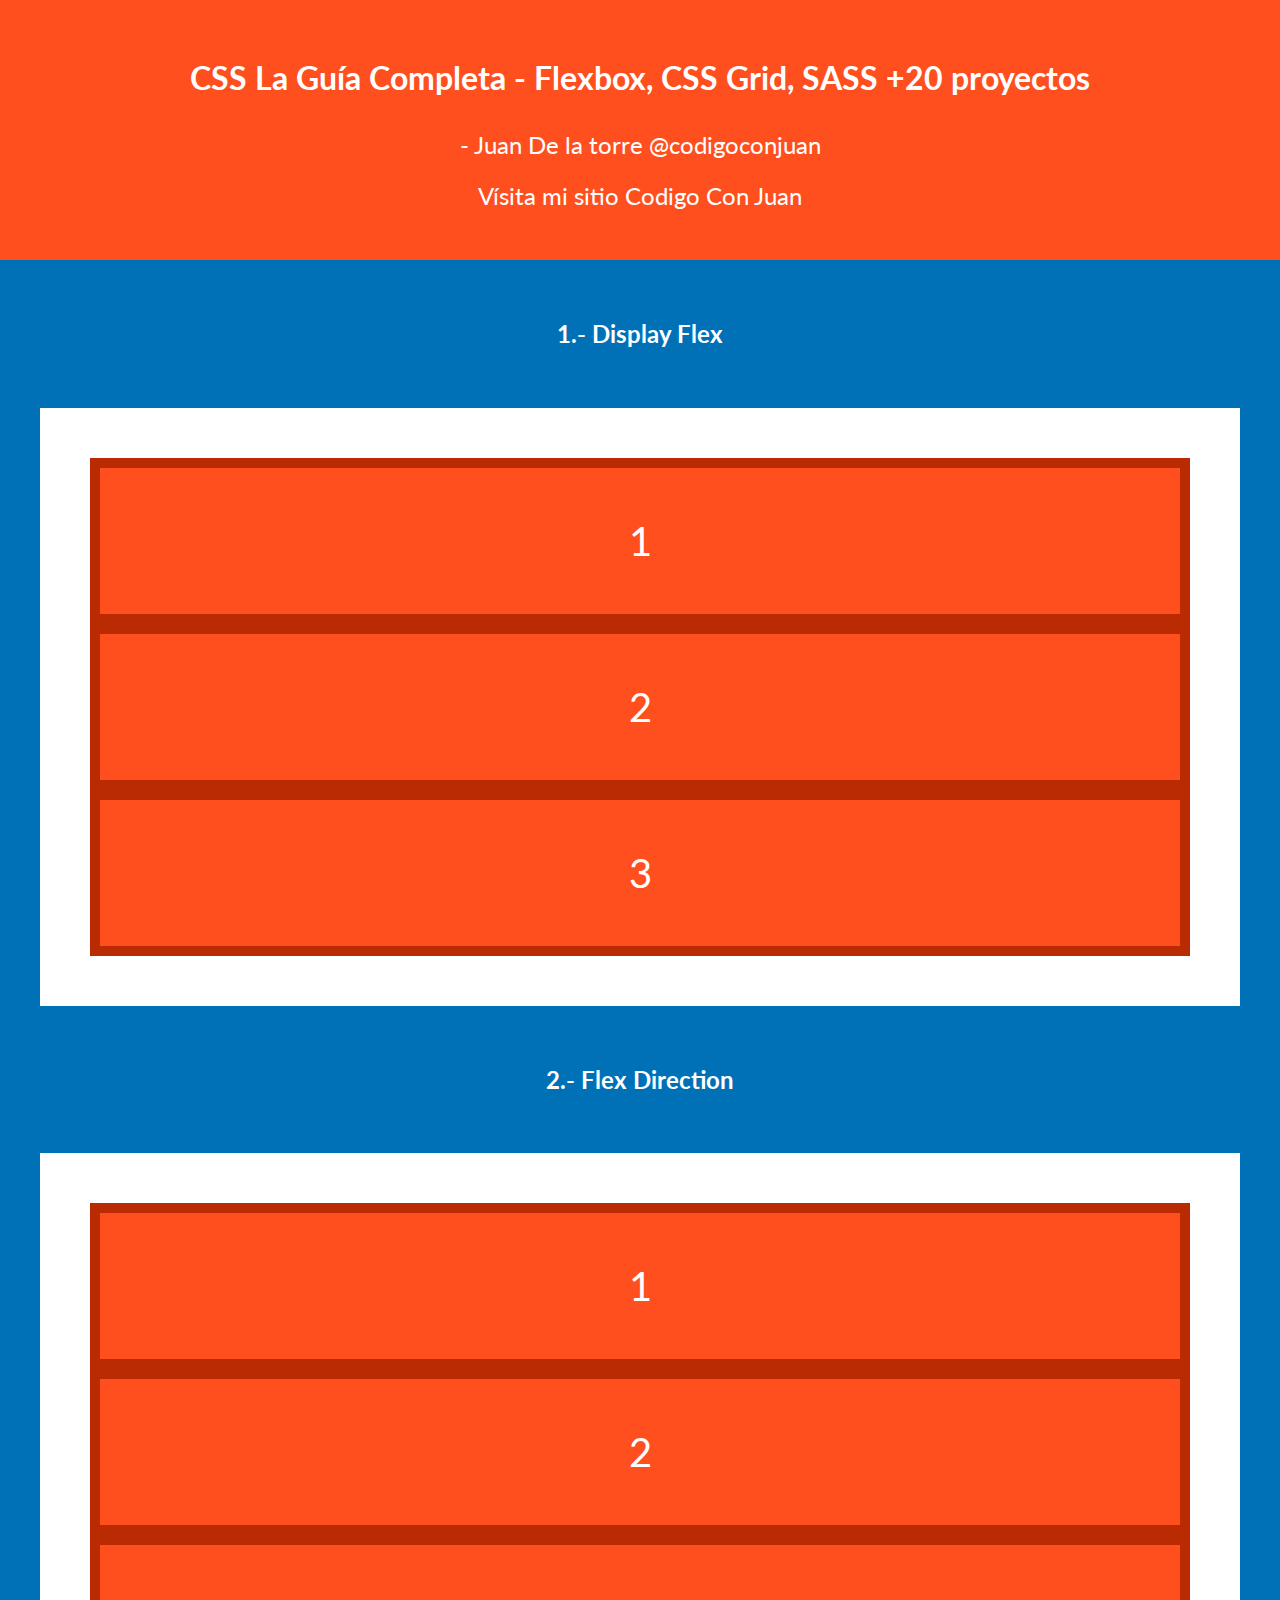
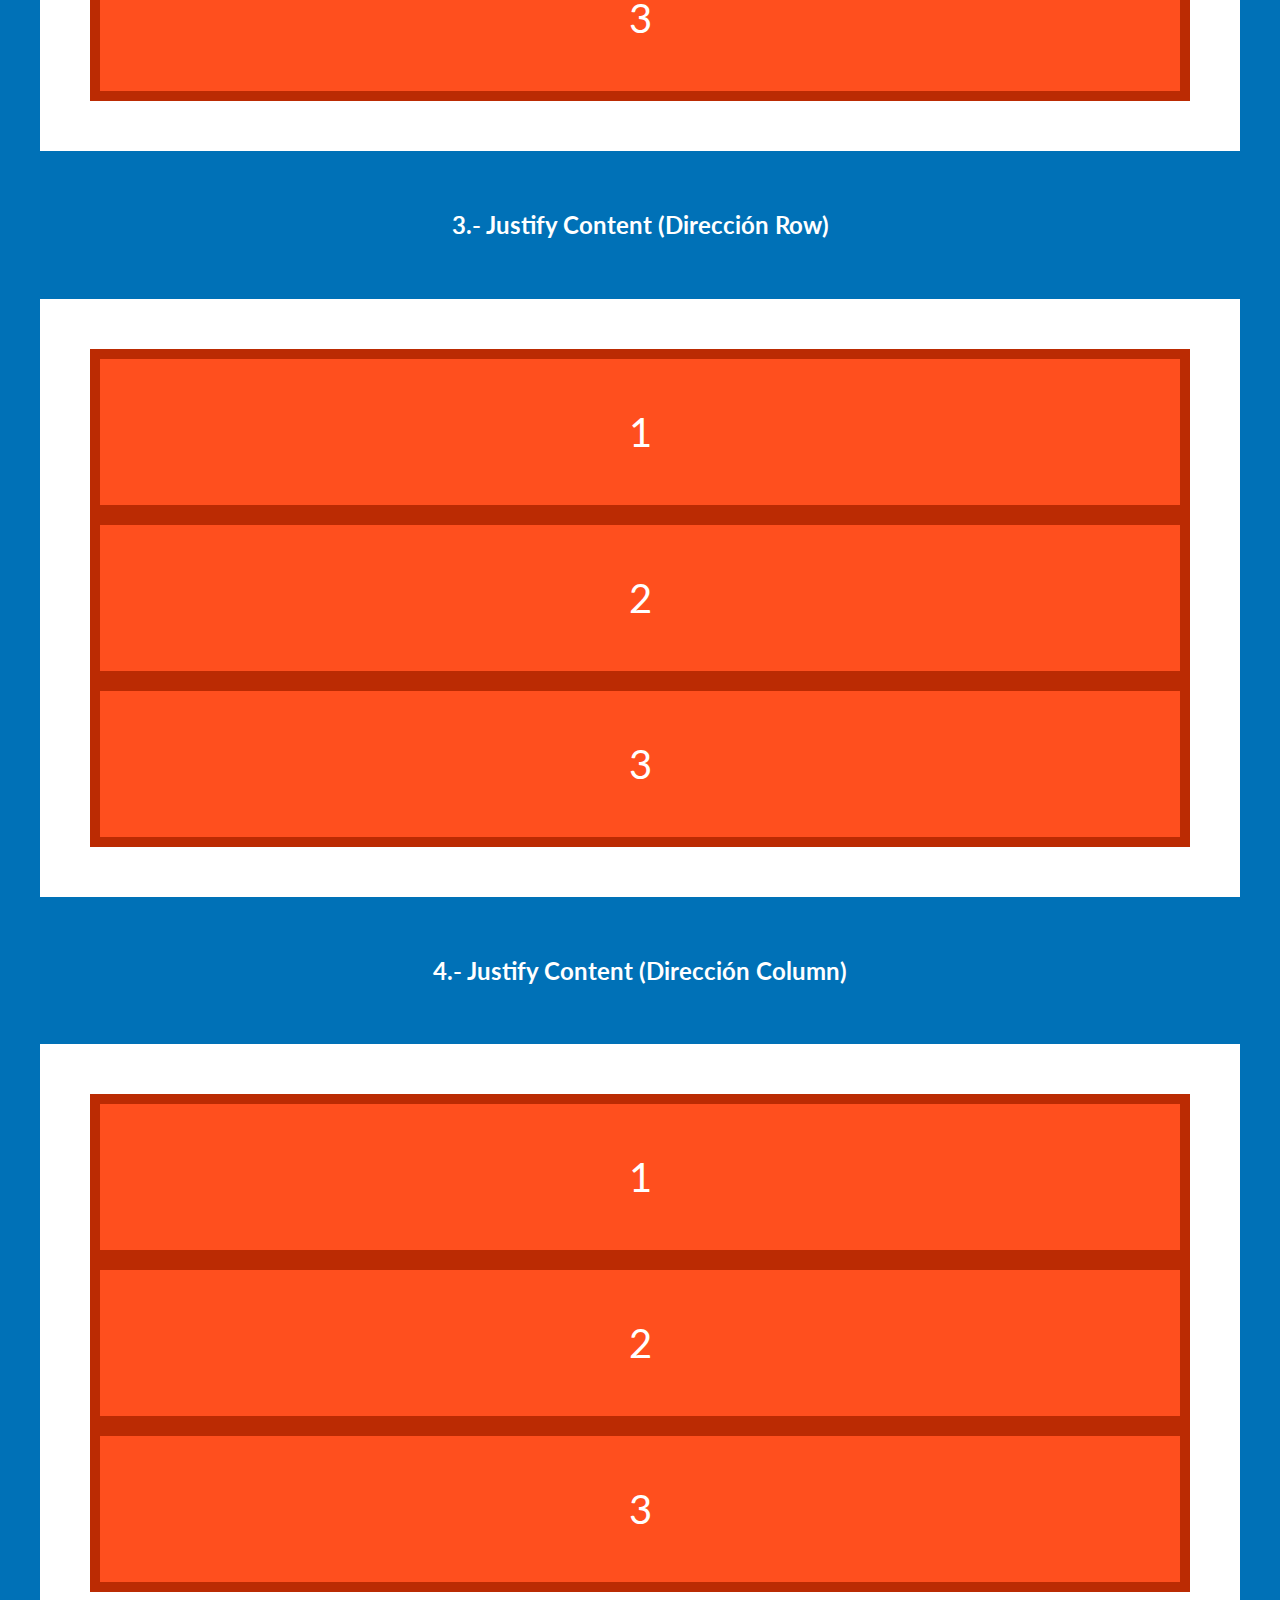
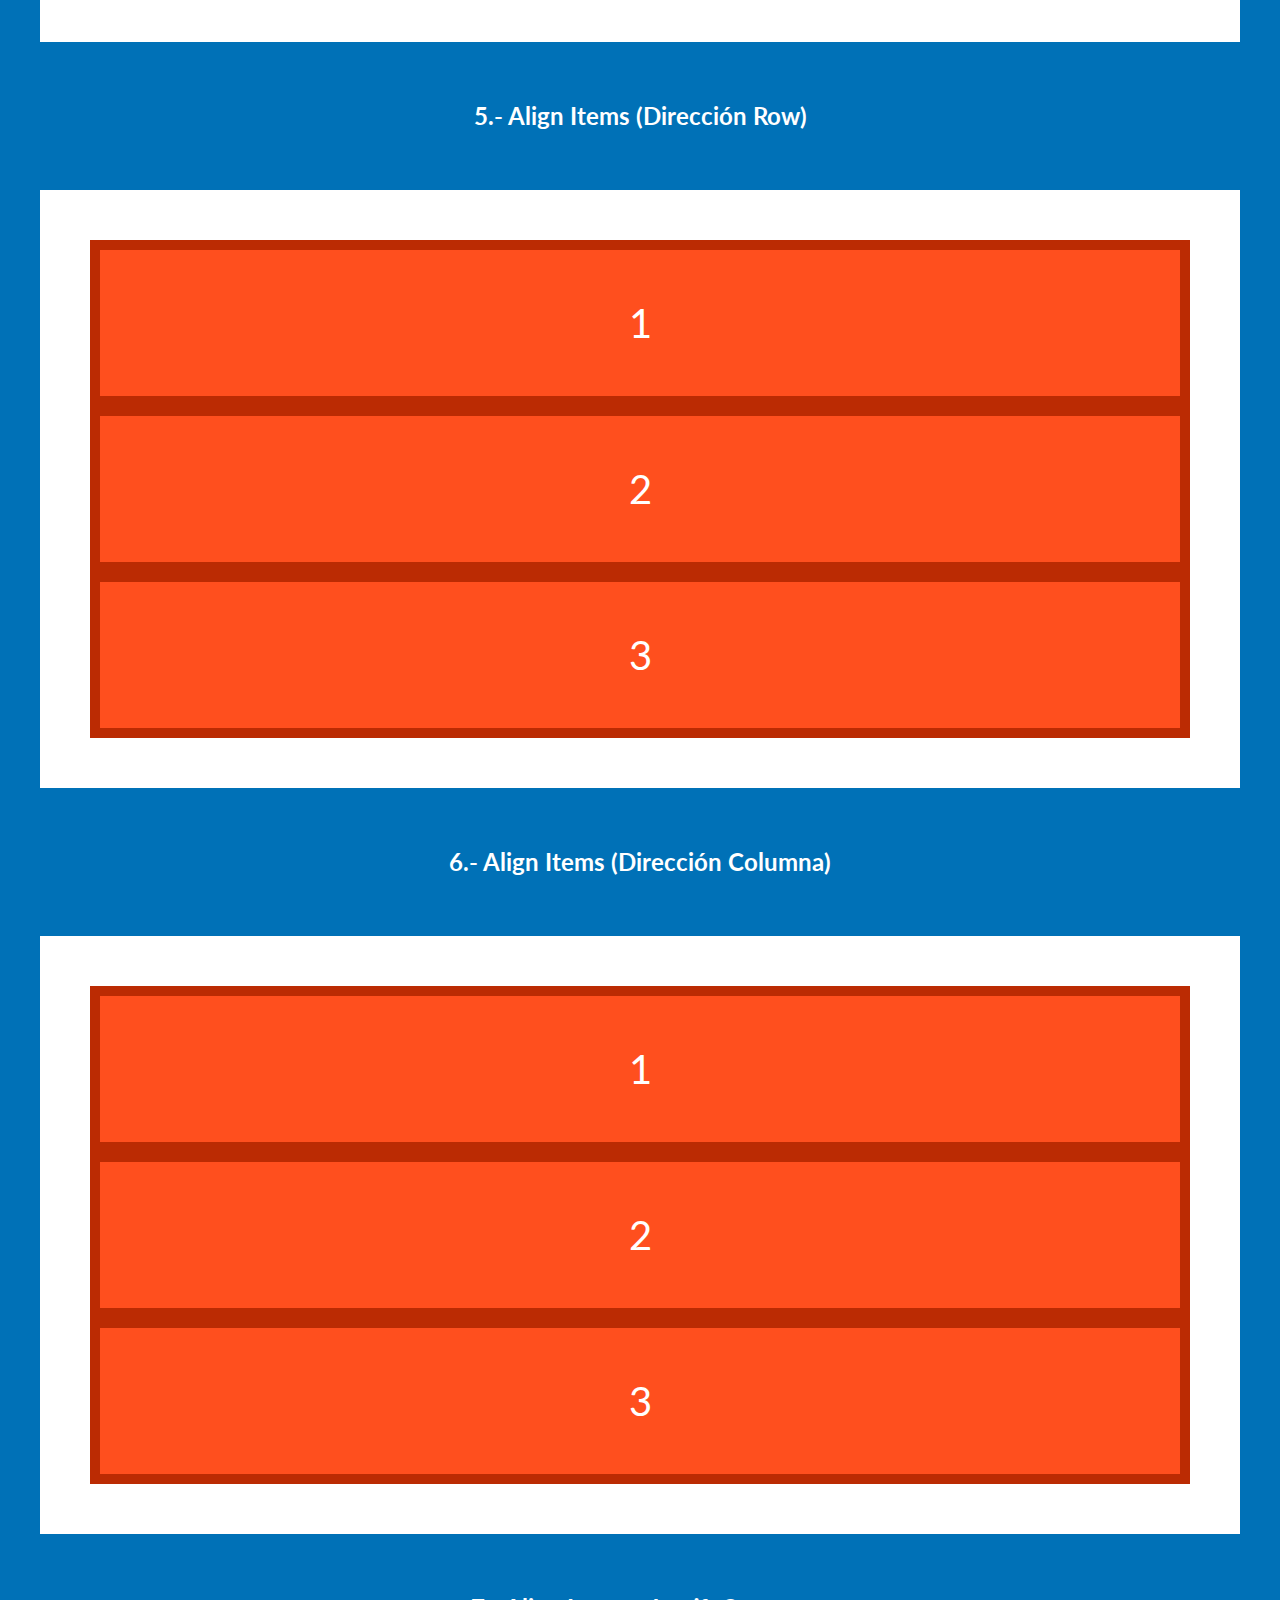
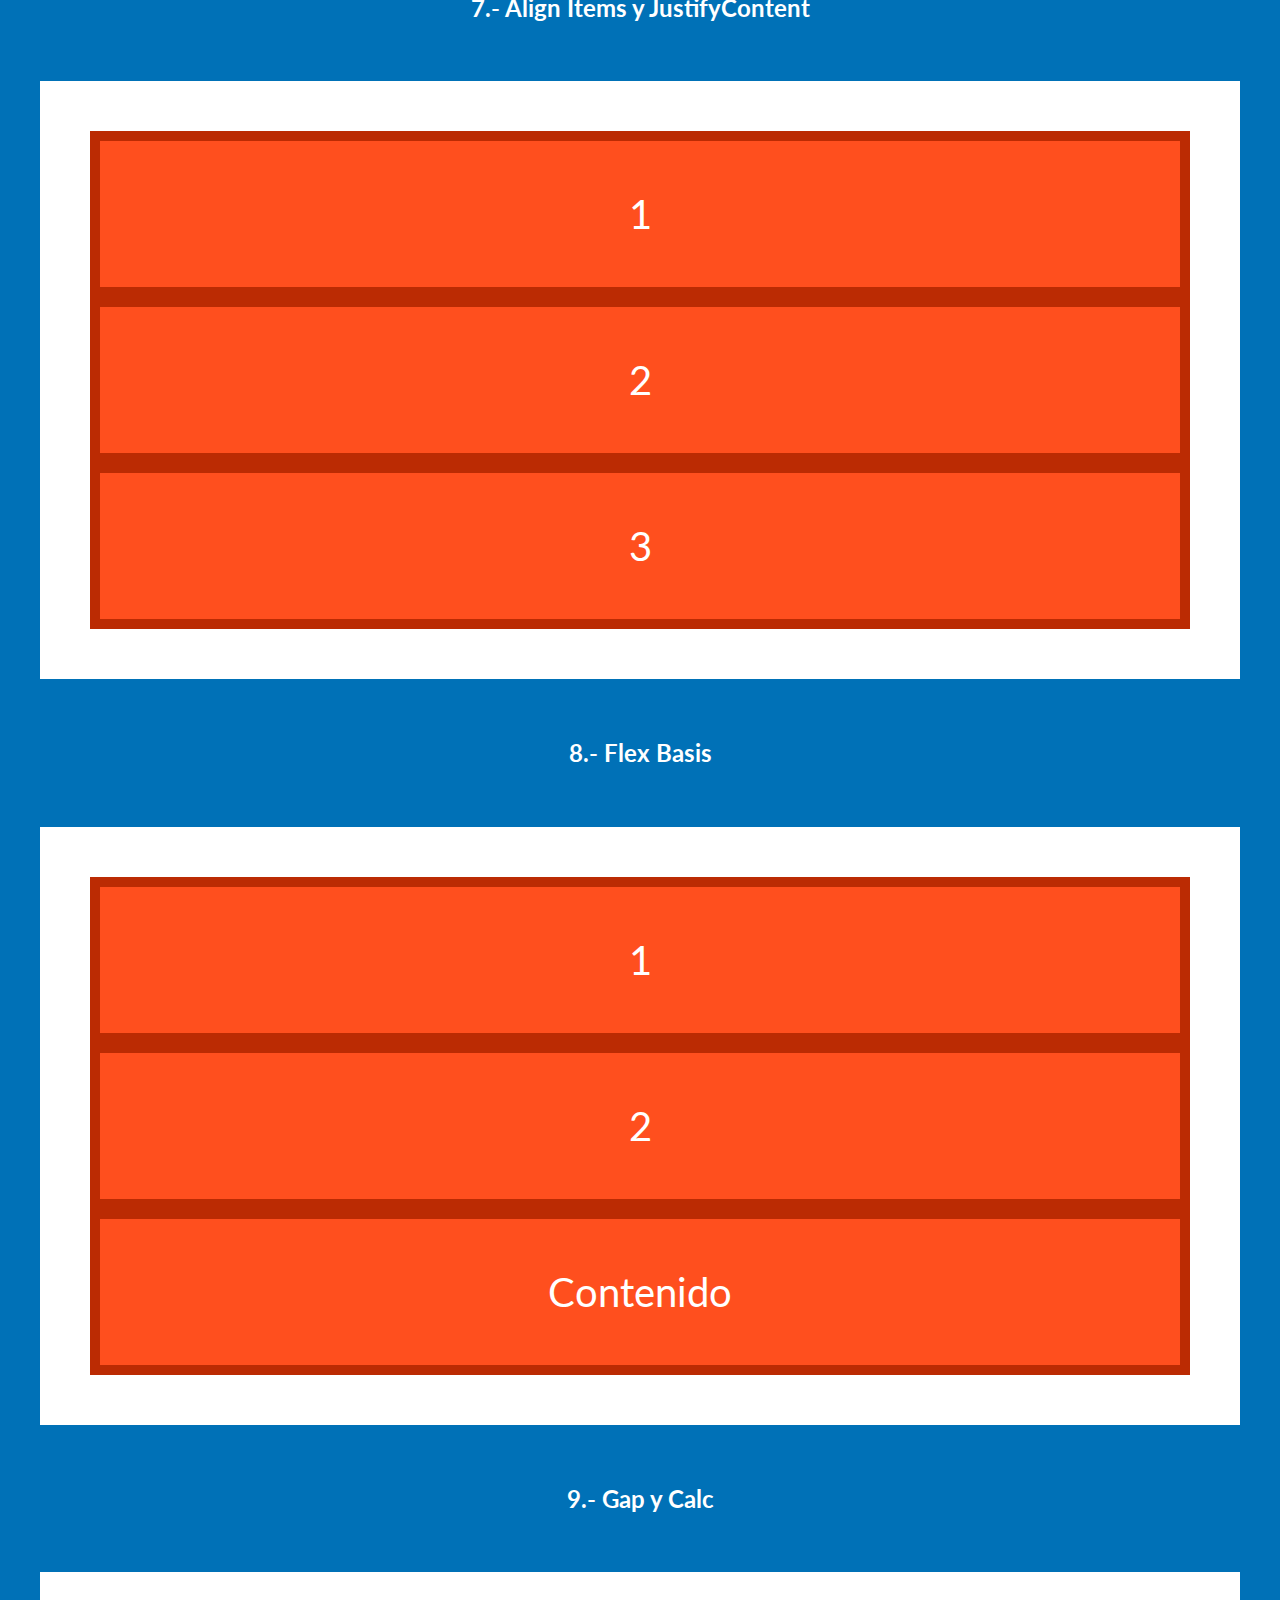
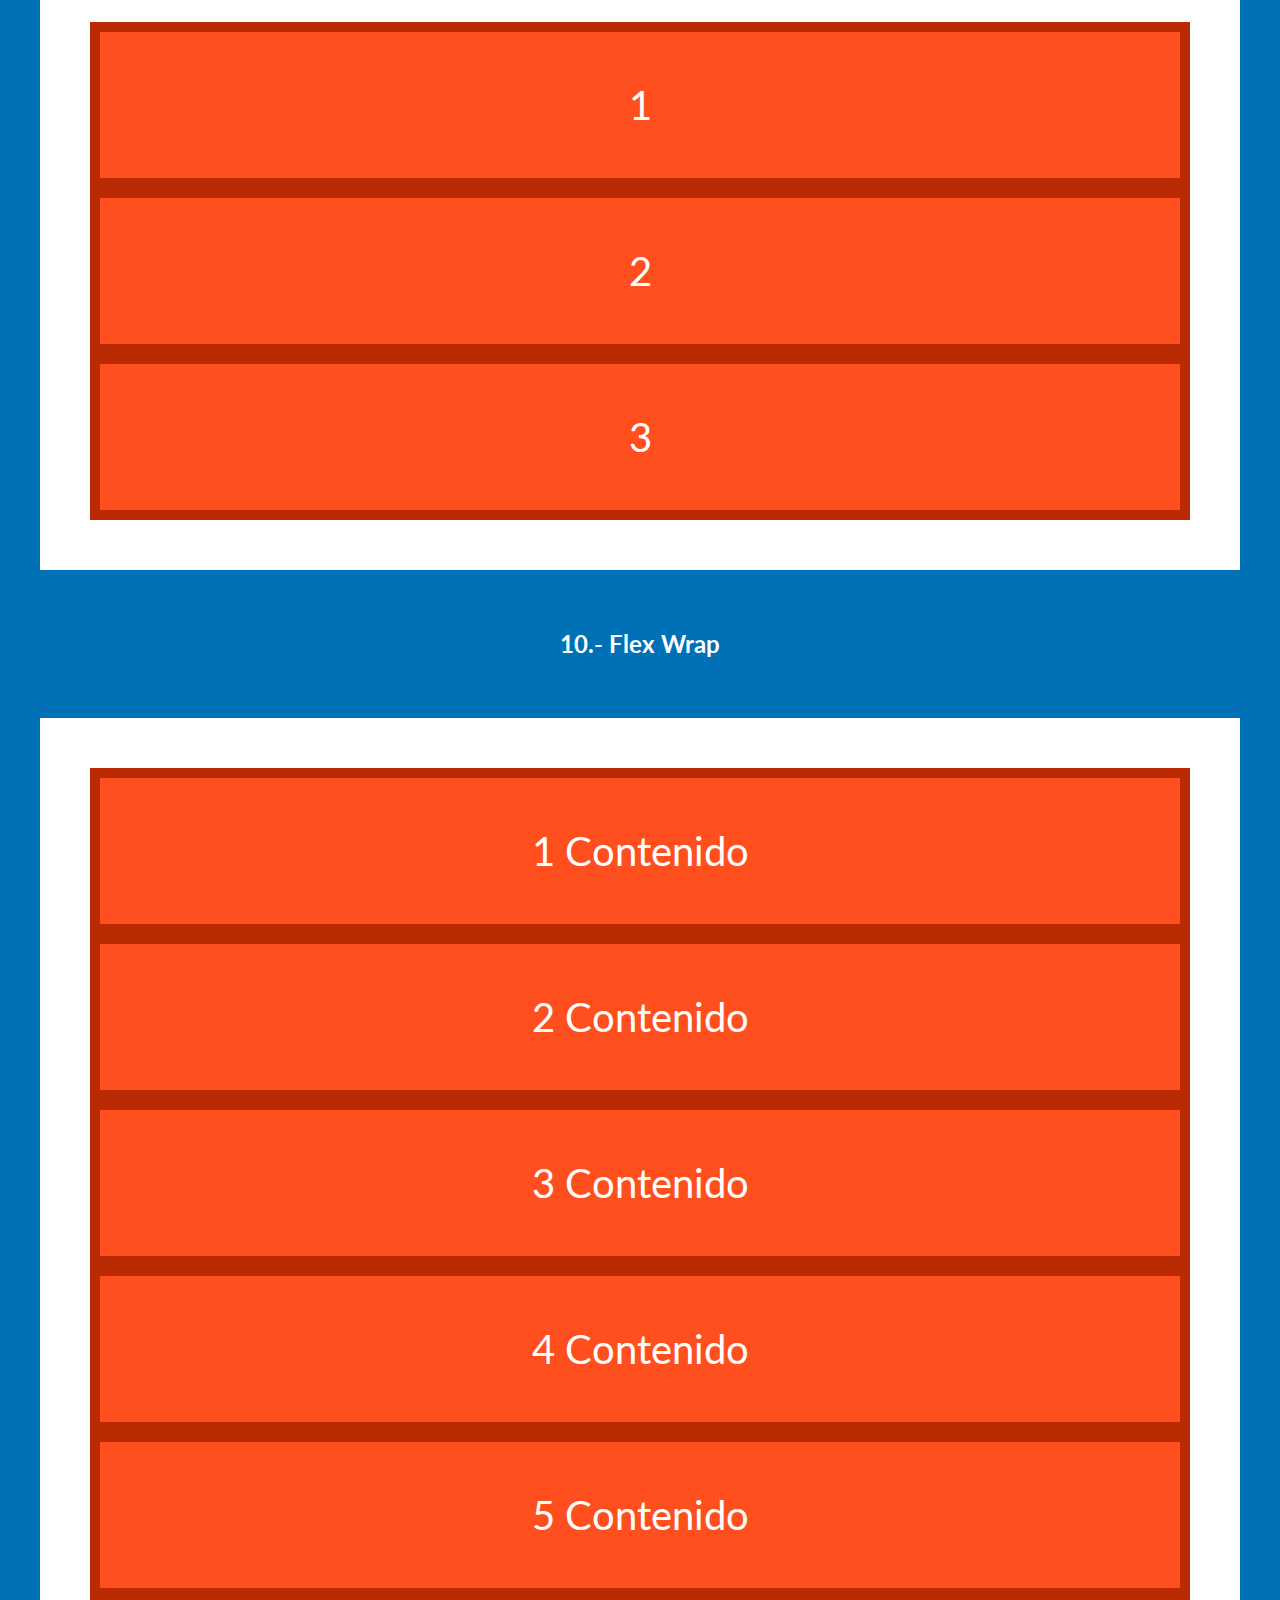
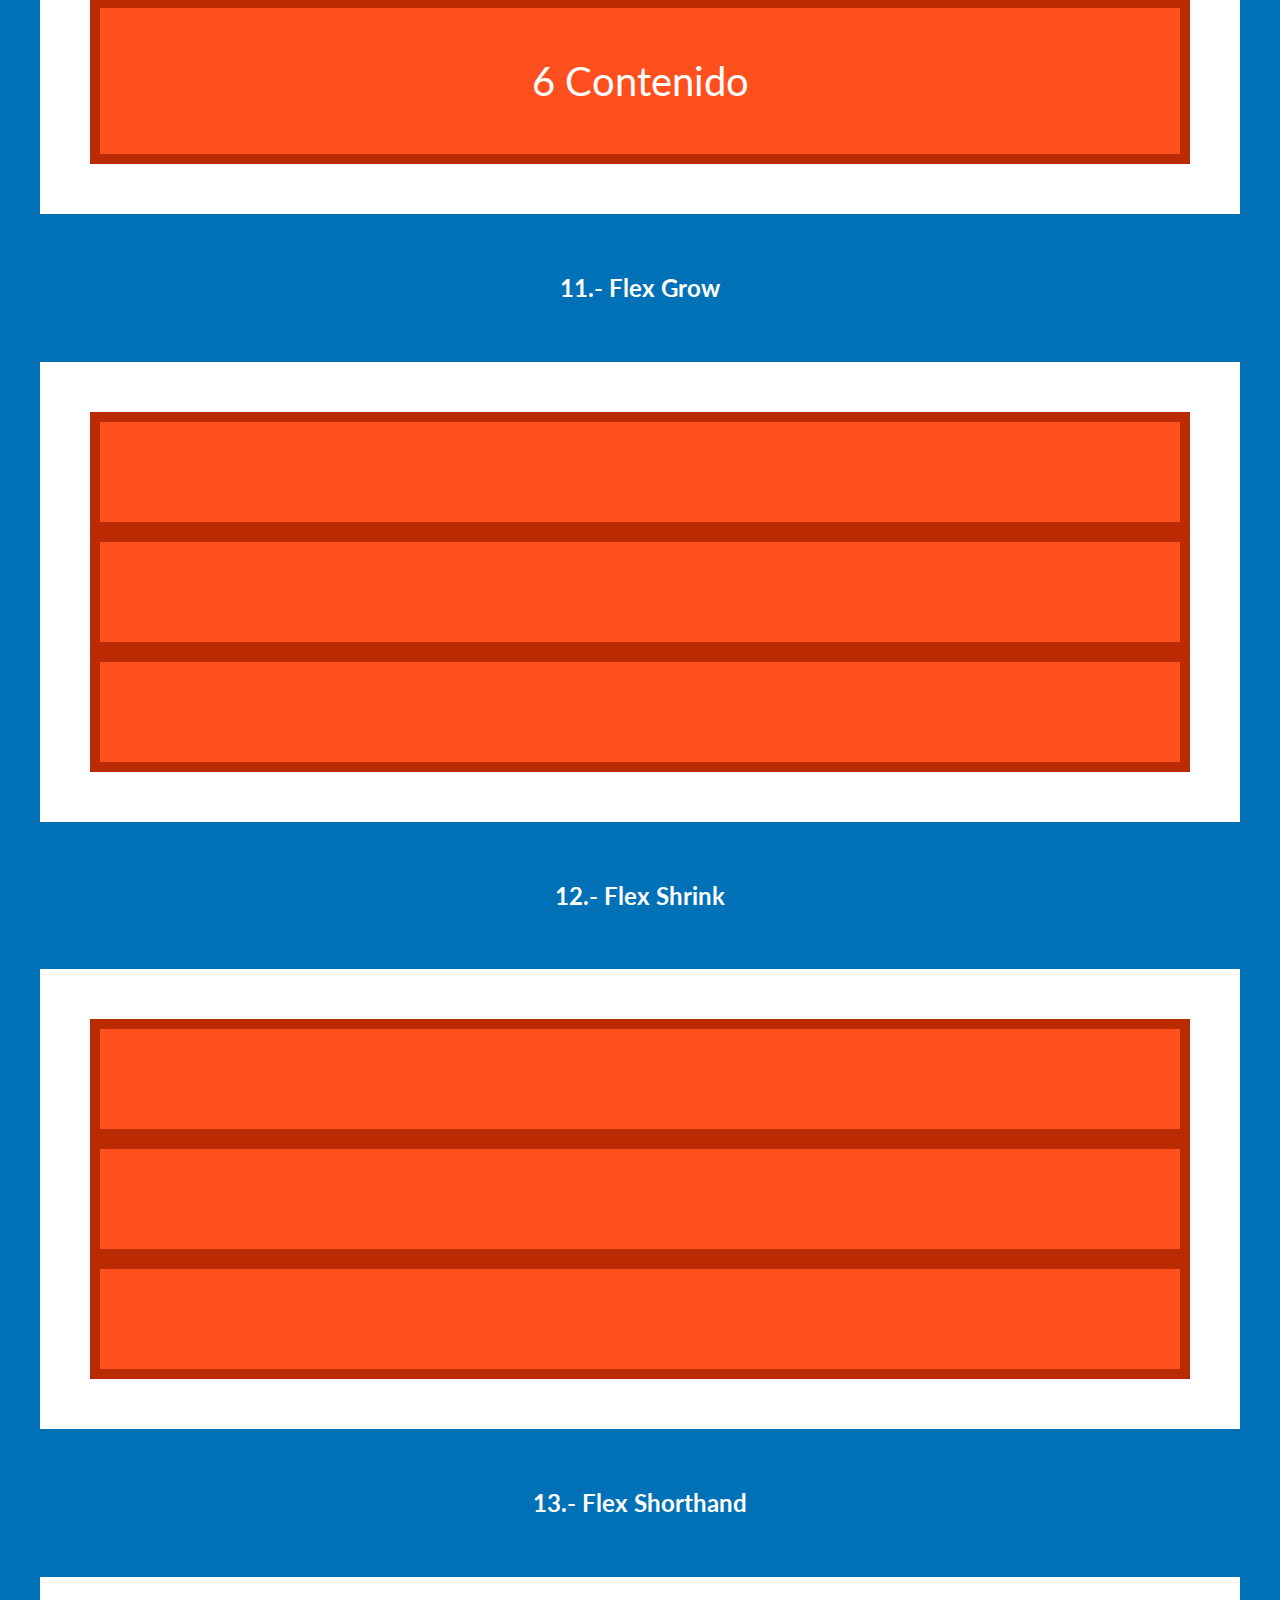
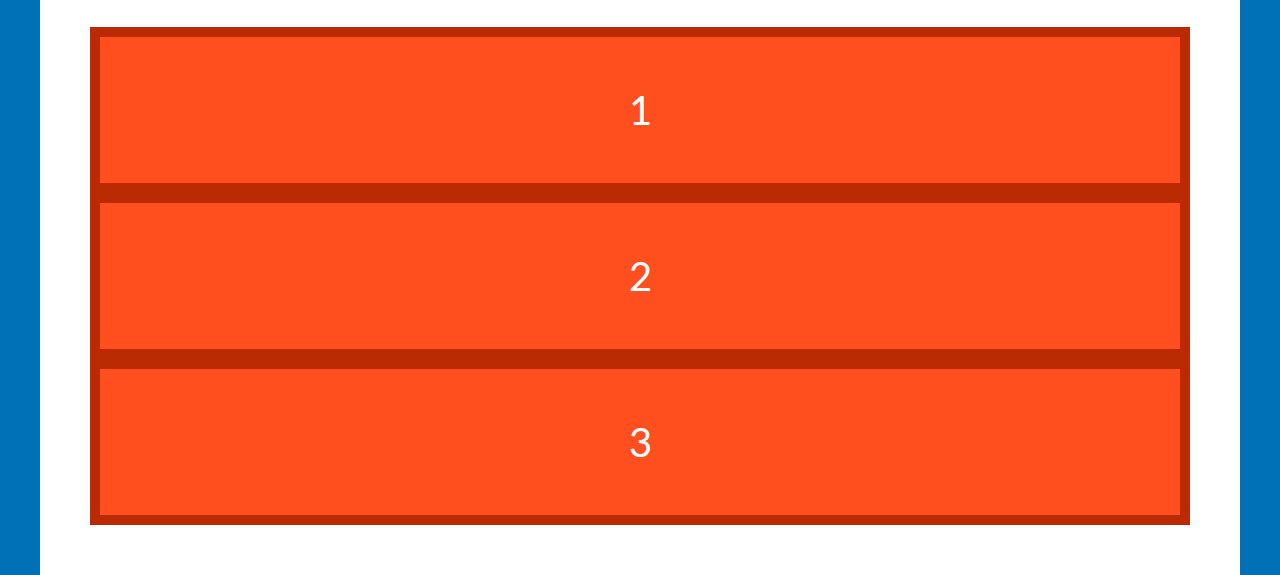
==== 02-flexbox-basicos/index.html @ cec76981 "flexbox" ====
<!DOCTYPE html>
<html lang="en">
<head>
    <meta charset="UTF-8">
    <meta http-equiv="X-UA-Compatible" content="IE=edge">
    <meta name="viewport" content="width=device-width, initial-scale=1.0">
    <title>Flexbox - Básicos</title>
    <link rel="preconnect" href="https://fonts.googleapis.com">
    <link rel="preconnect" href="https://fonts.gstatic.com" crossorigin>
    <link href="https://fonts.googleapis.com/css2?family=Lato:wght@900&display=swap" rel="stylesheet"> 
    <link rel="stylesheet" href="css/normalize.css">
    <link rel="stylesheet" href="css/style.css">
</head>
<body>

    <div class="caja-curso">
        <h1>CSS La Guía Completa - Flexbox, CSS Grid, SASS +20 proyectos</h1>
        <p>- Juan De la torre @codigoconjuan</p>
        <a target="blank" rel="nofollow noopener noreferrer"  href="https://codigoconjuan.com/">Vísita mi sitio Codigo Con Juan</a>
    </div>

    <div class="contenedor">

        <h2>1.- Display Flex</h2>

        <div class="d-flex">
            <div class="box">
                1
            </div>
            <div class="box">
                2
            </div>
            <div class="box">
                3
            </div>
        </div>
 

        <h2>2.- Flex Direction</h2>

        <div class="d-flex-2">
            <div class="box">
                1
            </div>
            <div class="box">
                2
            </div>
            <div class="box">
                3
            </div>
        </div>

        <h2>3.- Justify Content (Dirección Row)</h2>

        <div class="d-flex-3">
            <div class="box">
                1
            </div>
            <div class="box">
                2
            </div>
            <div class="box">
                3
            </div>
        </div>

        <h2>4.- Justify Content (Dirección Column)</h2>

        <div class="d-flex-4">
            <div class="box">
                1
            </div>
            <div class="box">
                2
            </div>
            <div class="box">
                3
            </div>
        </div>

        <h2>5.- Align Items (Dirección Row)</h2>

        <div class="d-flex-5">
            <div class="box">
                1
            </div>
            <div class="box">
                2
            </div>
            <div class="box">
                3
            </div>
        </div>

        <h2>6.- Align Items (Dirección Columna)</h2>

        <div class="d-flex-6">
            <div class="box">
                1
            </div>
            <div class="box">
                2
            </div>
            <div class="box">
                3
            </div>
        </div>

        <h2>7.- Align Items y JustifyContent</h2>

        <div class="d-flex-7">
            <div class="box">
                1
            </div>
            <div class="box">
                2
            </div>
            <div class="box">
                3
            </div>
        </div>

        <h2>8.- Flex Basis</h2>

        <div class="d-flex-8">
            <div class="box">
                1
            </div>
            <div class="box">
                2
            </div>
            <div class="box">
                Contenido
            </div>
        </div>

        <h2>9.- Gap y Calc</h2>

        <div class="d-flex-9">
            <div class="box">
                1
            </div>
            <div class="box">
                2
            </div>
            <div class="box">
                3
            </div>
        </div>


        <h2>10.- Flex Wrap</h2>

        <div class="d-flex-10">
            <div class="box">
                1 Contenido
            </div>
            <div class="box">
                2 Contenido
            </div>
            <div class="box">
                3 Contenido
            </div>
            <div class="box">
                4 Contenido
            </div>
            <div class="box">
                5 Contenido
            </div>
            <div class="box">
                6 Contenido
            </div>
        </div>


        <h2>11.- Flex Grow</h2>

        <div class="d-flex-11">
            <div class="box"></div>
            <div class="box"></div>
            <div class="box"></div>
        </div>



        <h2>12.- Flex Shrink</h2>

        <div class="d-flex-12">
            <div class="box"></div>
            <div class="box"></div>
            <div class="box"></div>
        </div>
        
        <h2>13.- Flex Shorthand</h2>

        <div class="d-flex-13">
            <div class="box">
                1
            </div>
            <div class="box">
                2
            </div>
            <div class="box">
                3
            </div>
        </div>

    </div>

</body>
</html>
---- 02-flexbox-basicos/css/style.css ----
:root {
    --azul: #0071b7;
    --blanco: #FFF;
    --naranja: #ff4f1e;
}
html {
    font-size: 62.5%; /** 1REM = 10pX **/
    box-sizing: border-box;
}
*, *:before, *:after {
    box-sizing: inherit;
}
  

body {
    background-color: var(--azul);
    font-family:  'Lato', sans-serif;
    font-size: 1.6rem;
}

h1, h2 {
    color: var(--blanco);
    text-align: center;
    margin: 5rem 0;
    padding: 1rem;
}
.caja-curso {
    background-color: var(--naranja);
    text-align: center;
    color: var(--blanco);
    padding: 5rem;

}
.caja-curso h1 {
    margin: 0;
}
.caja-curso p {
    font-size: 2.4rem;
}
.caja-curso a {
    font-size: 2.4rem;
    padding: 2rem;
    display: inline-block;
    text-decoration: none;
    color: var(--blanco);
    padding: 0;
}


.contenedor {
    max-width: 120rem;
    margin: 0 auto;
}
.box {
    background-color: var(--naranja);
    color: var(--blanco);
    padding: 5rem;
    display: flex;
    justify-content: center;
    align-items: center;
    font-size: 4rem;
    border: 1rem solid #bb2b03;
}

.contenedor > div {
    background-color: var(--blanco);
    padding: 5rem;
}
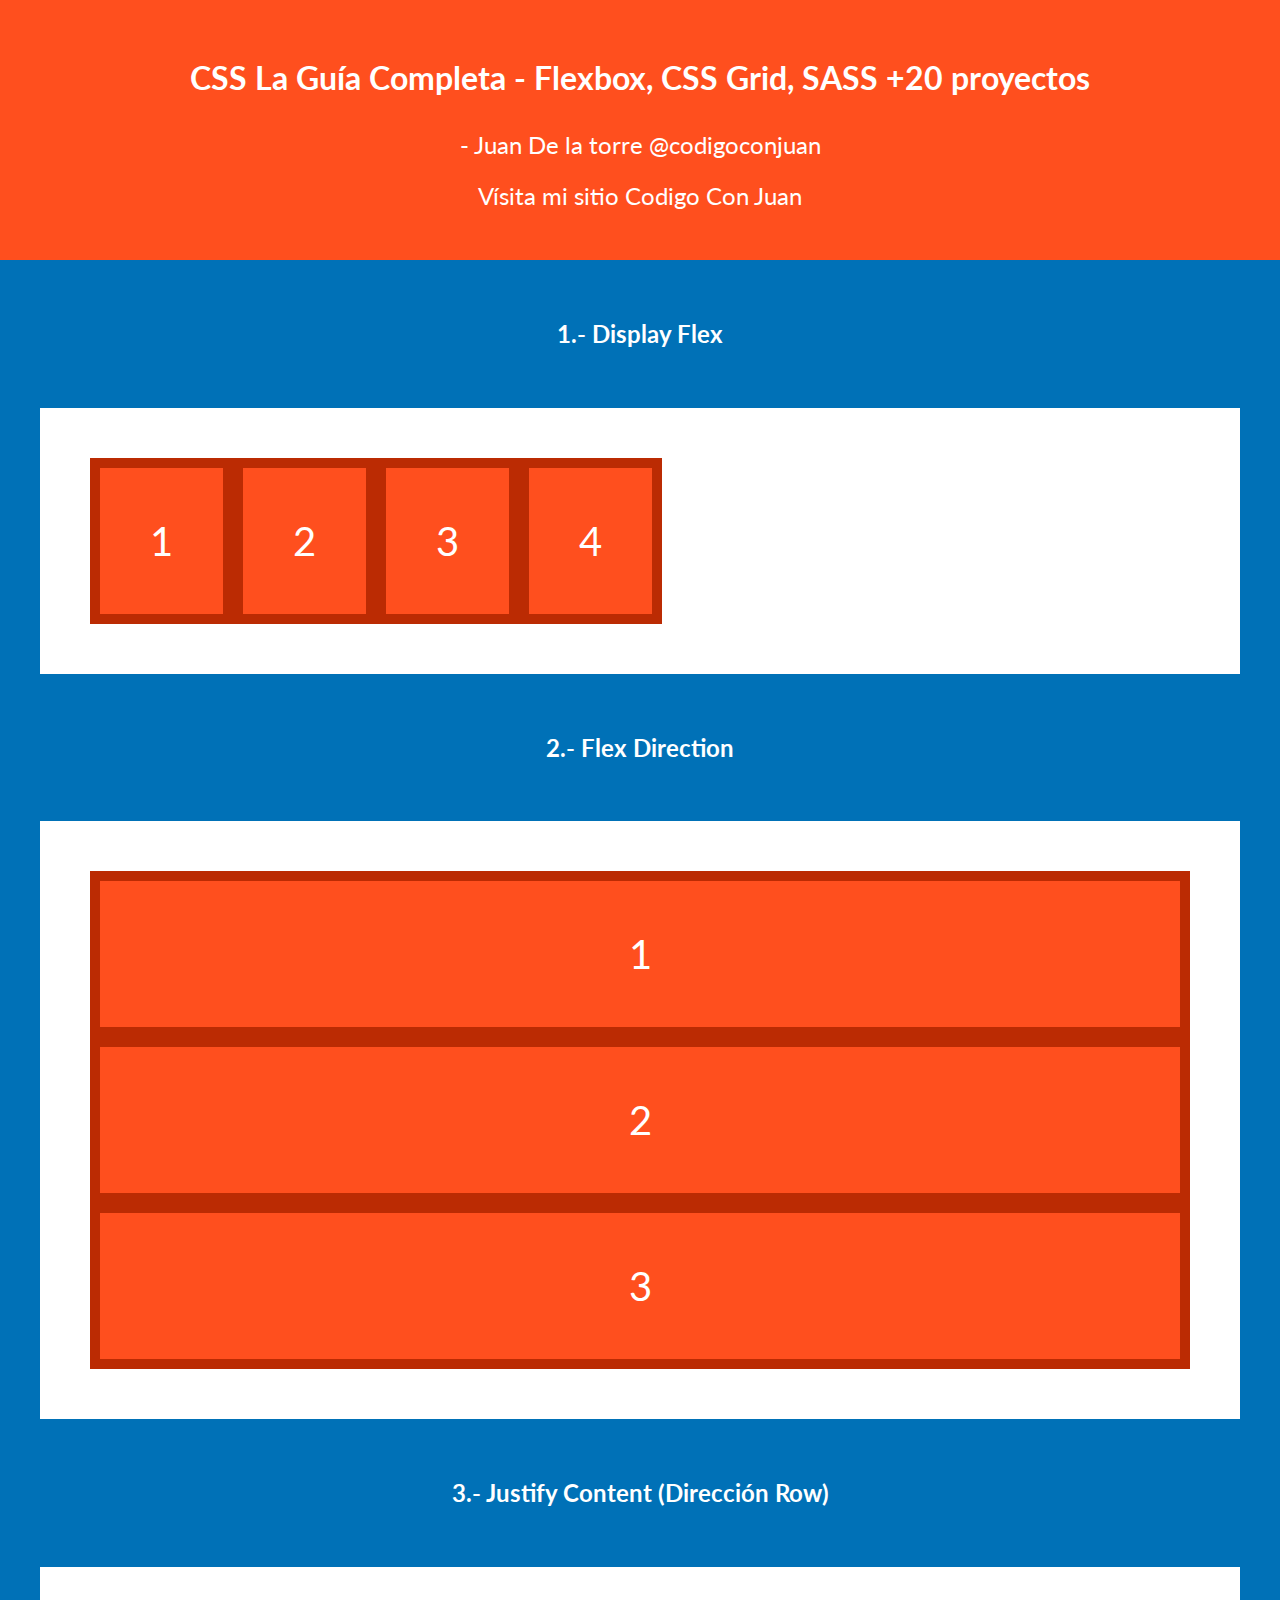
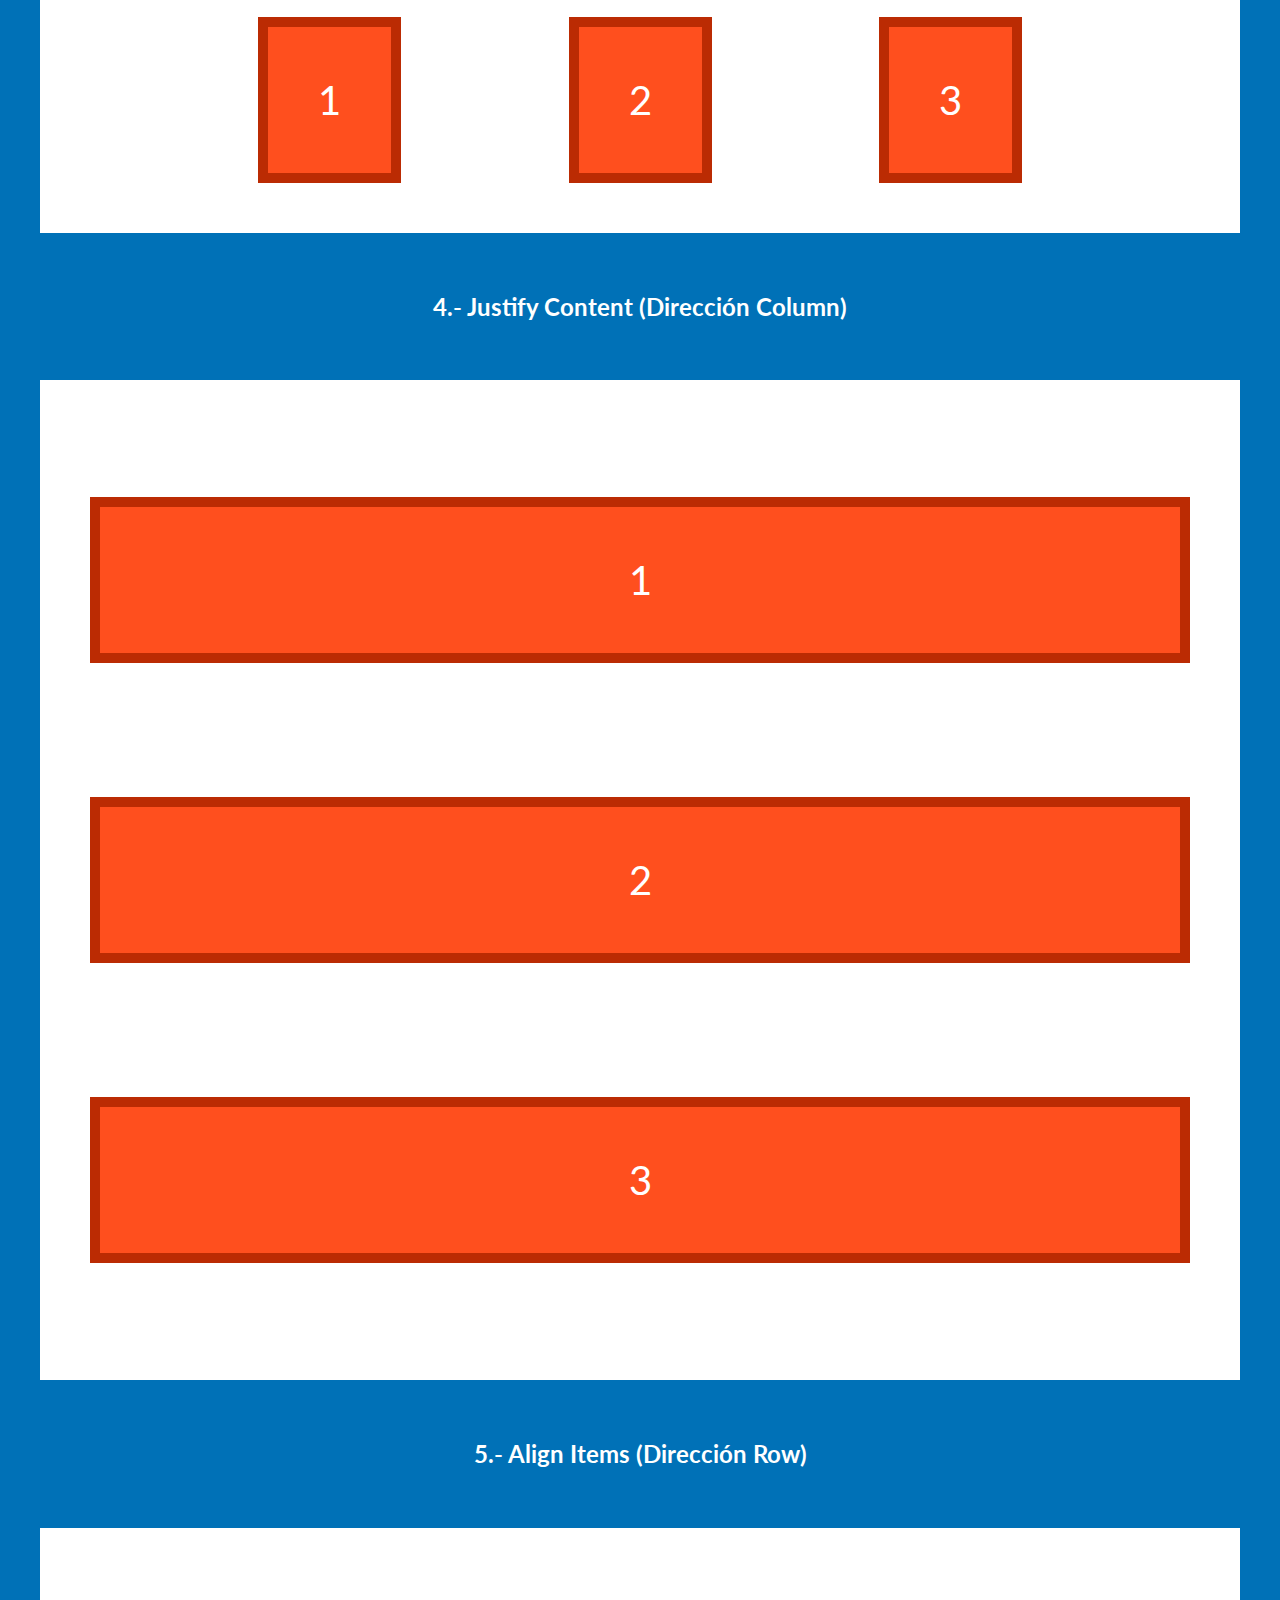
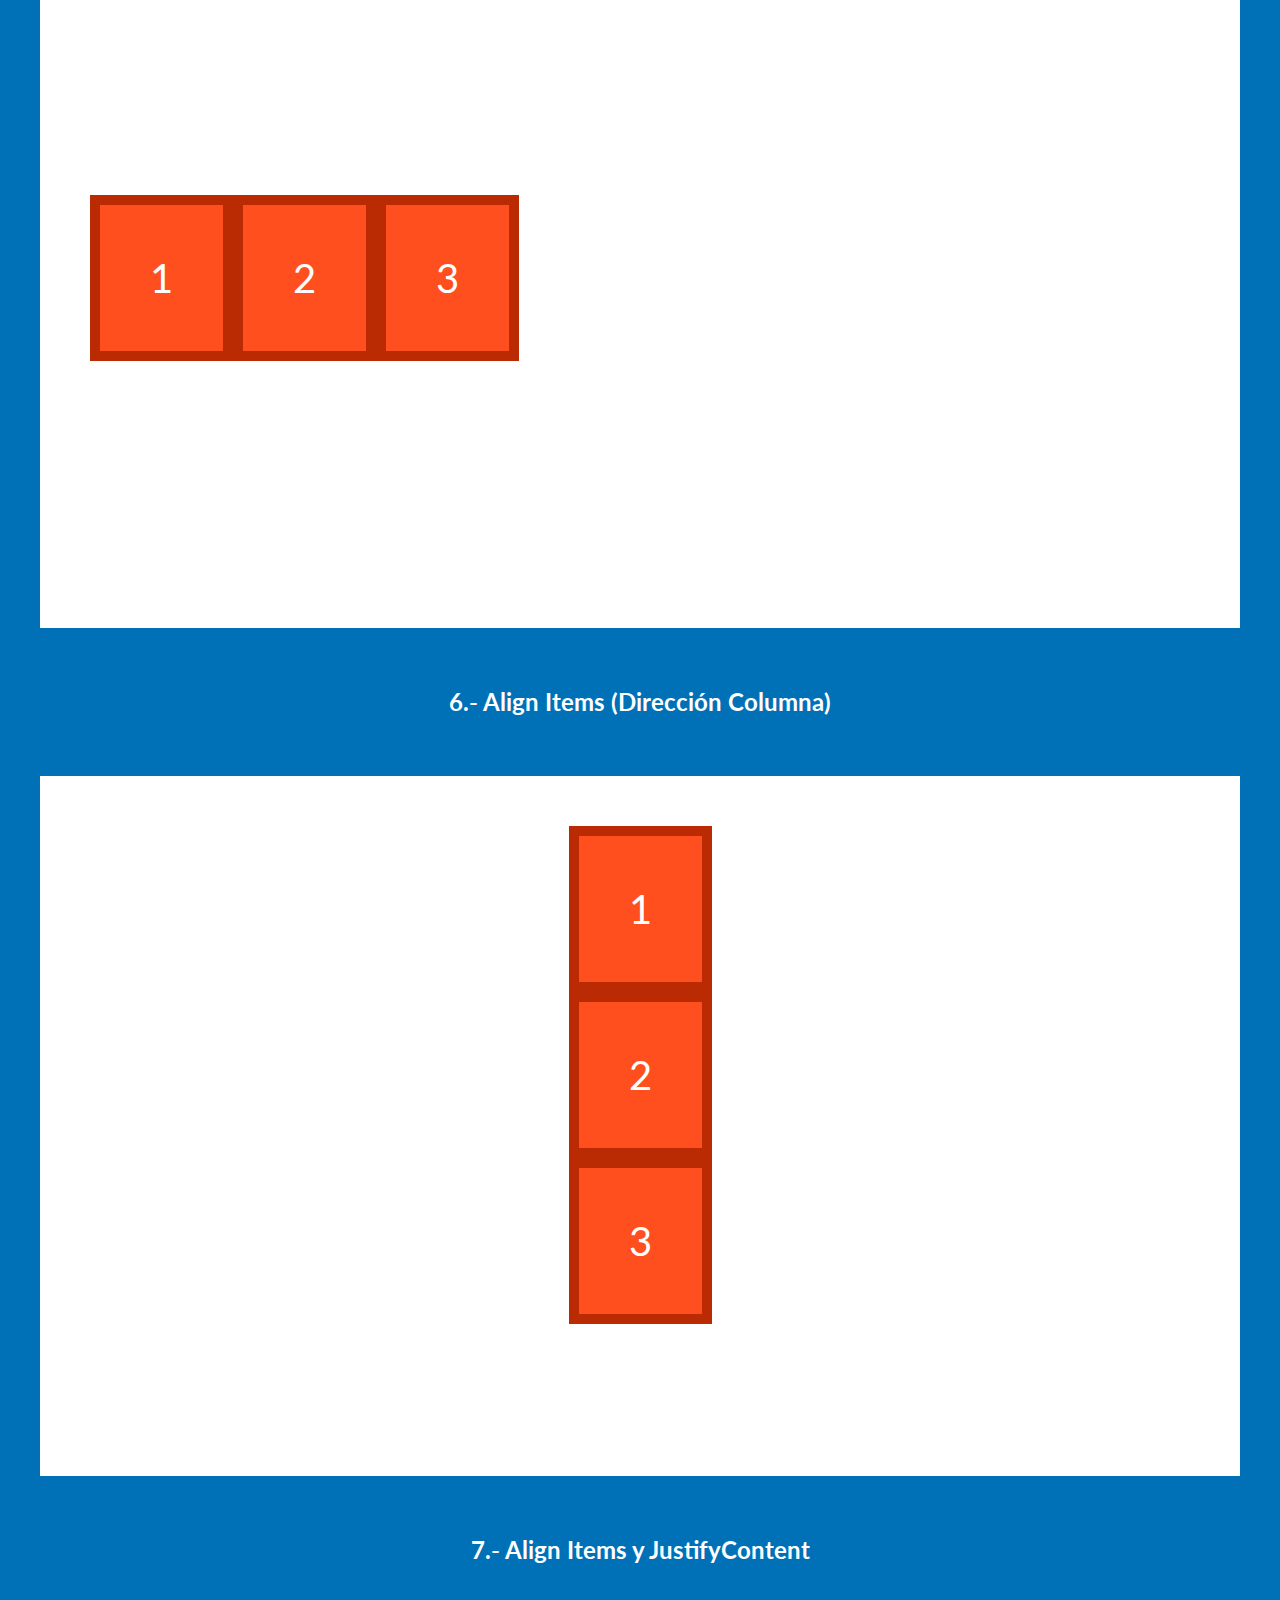
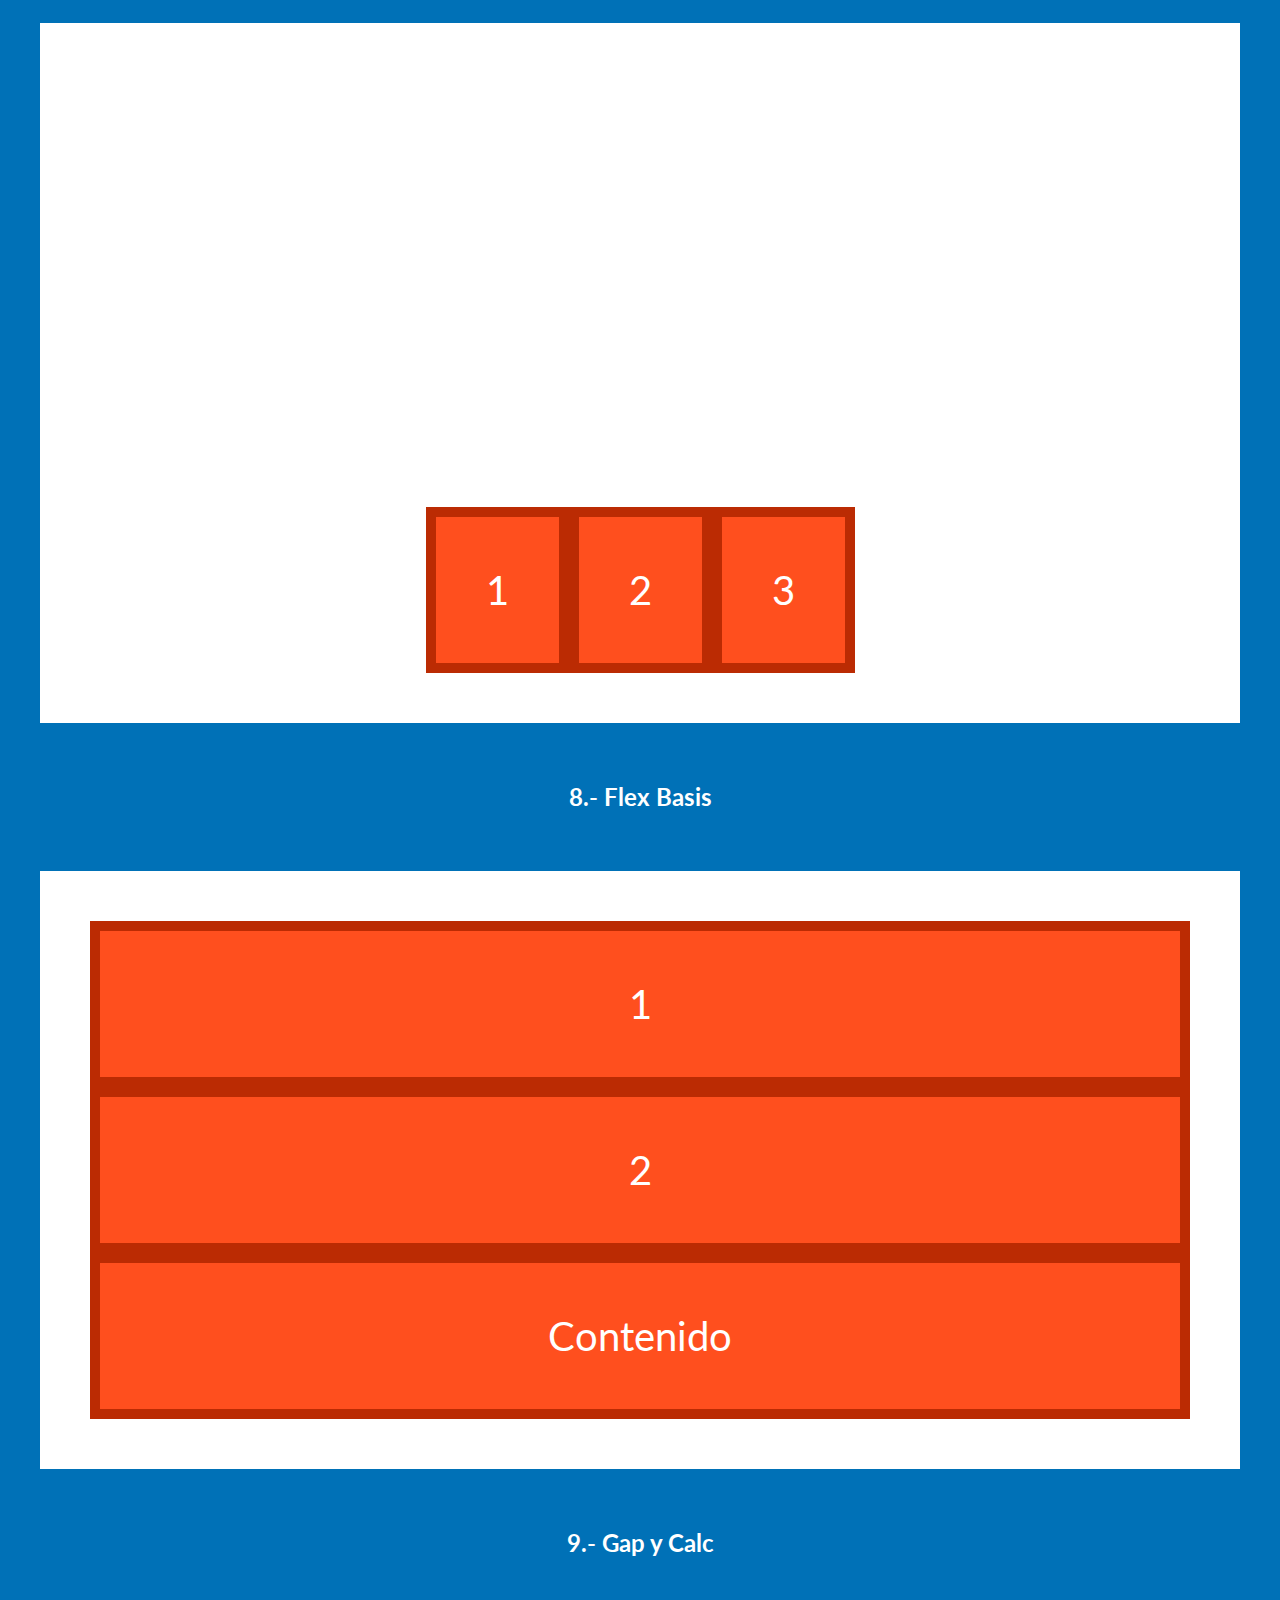
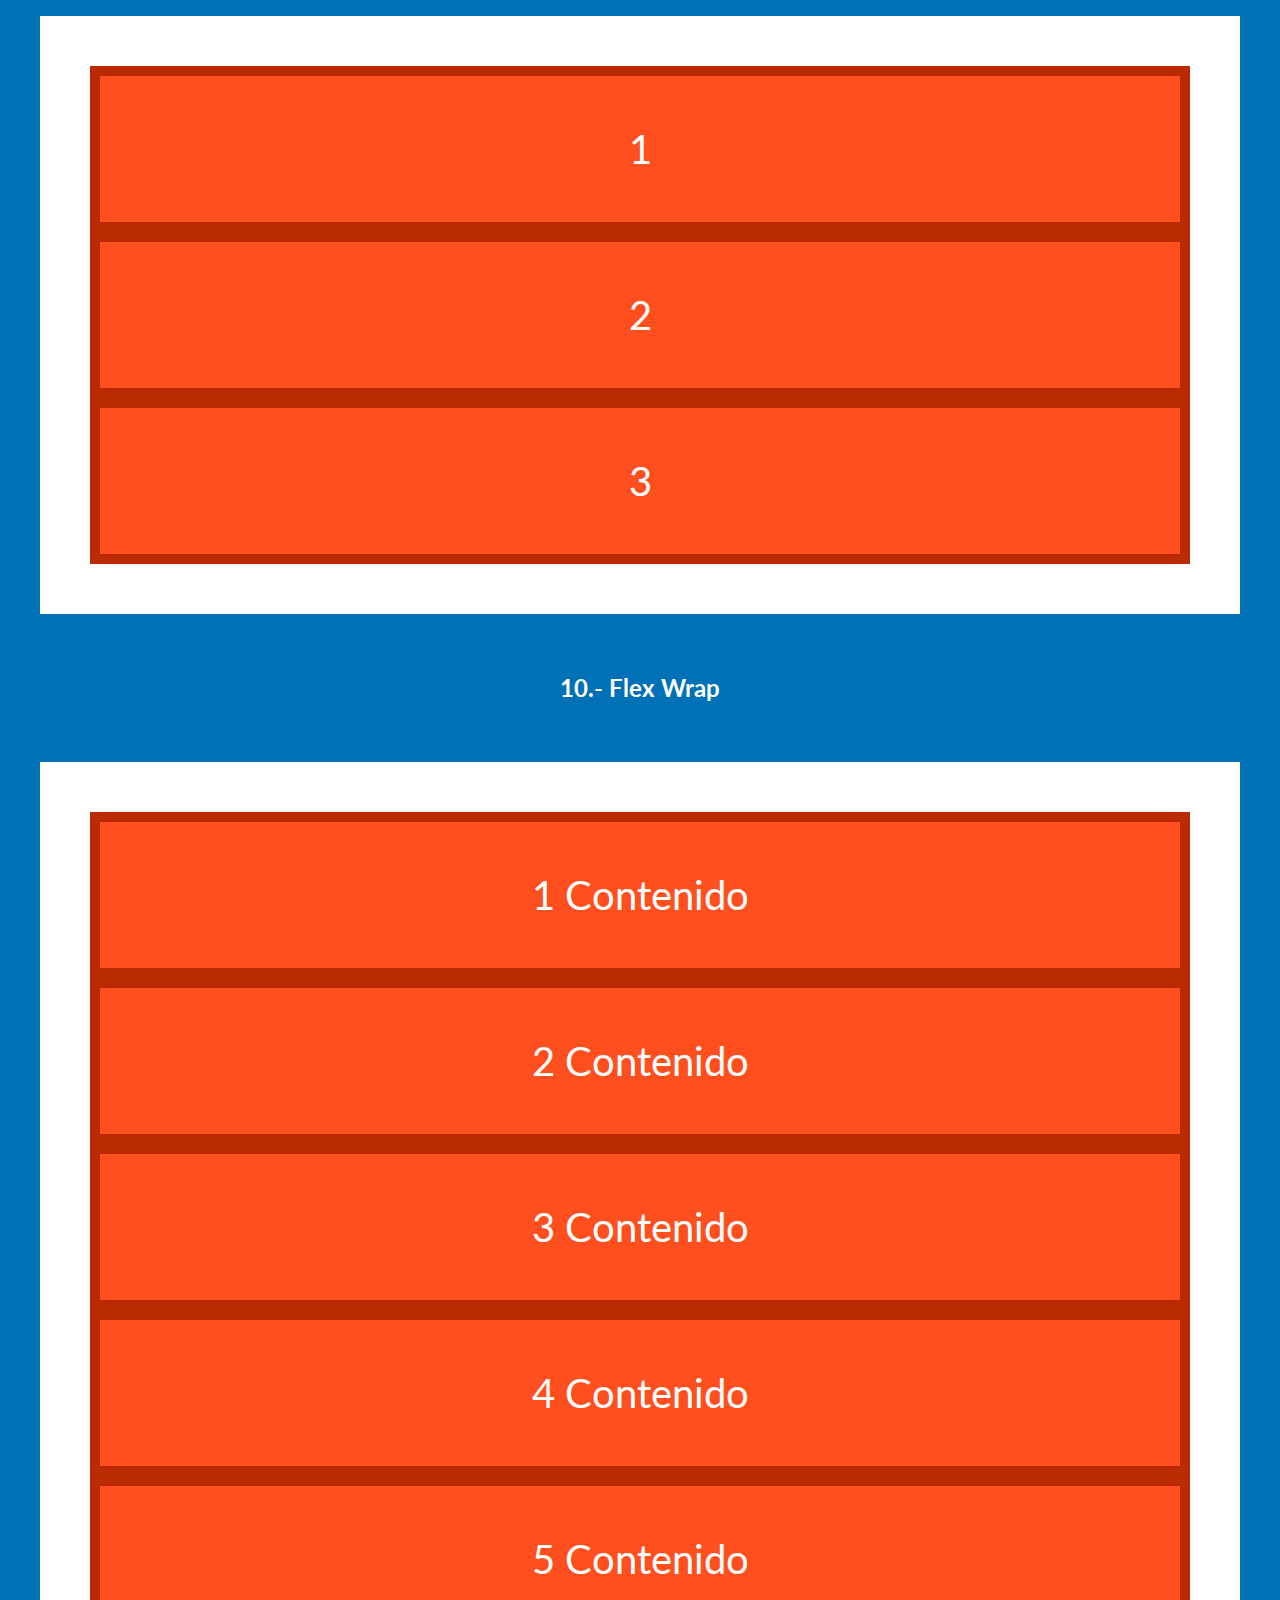
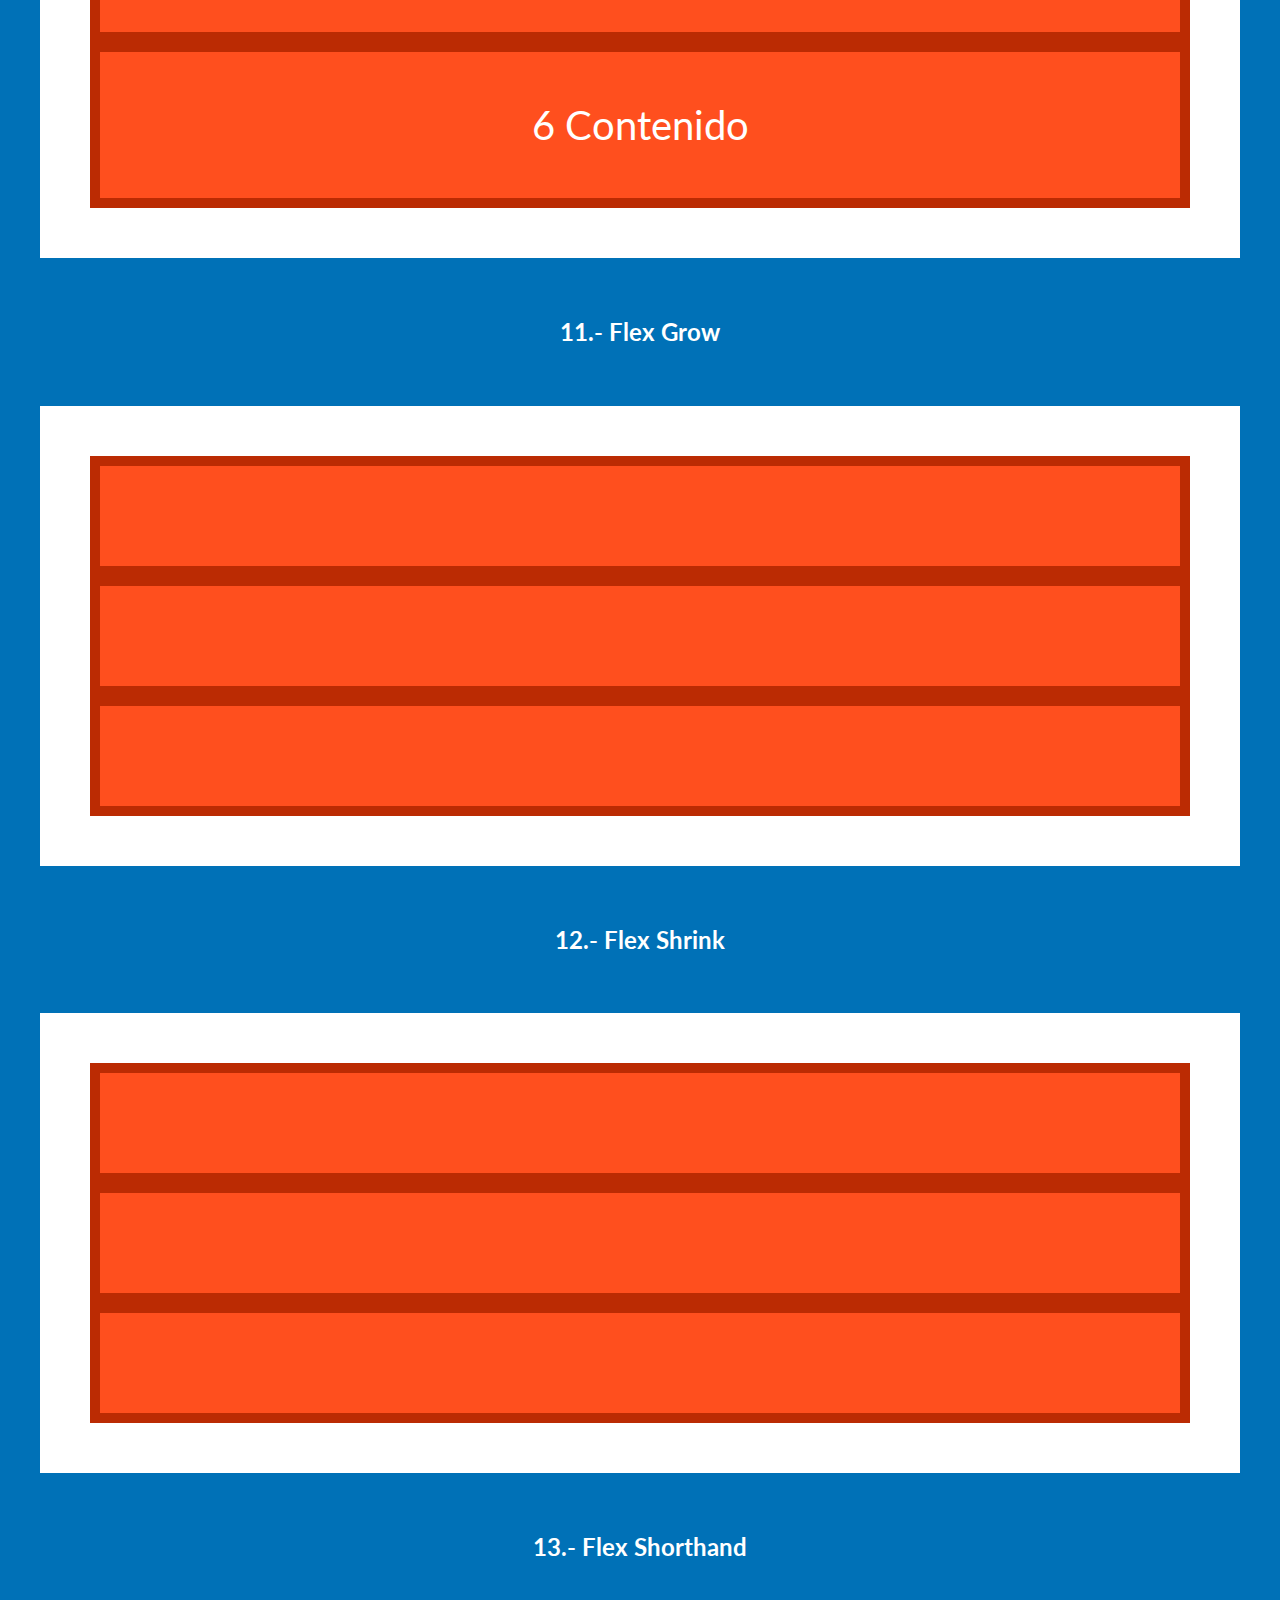
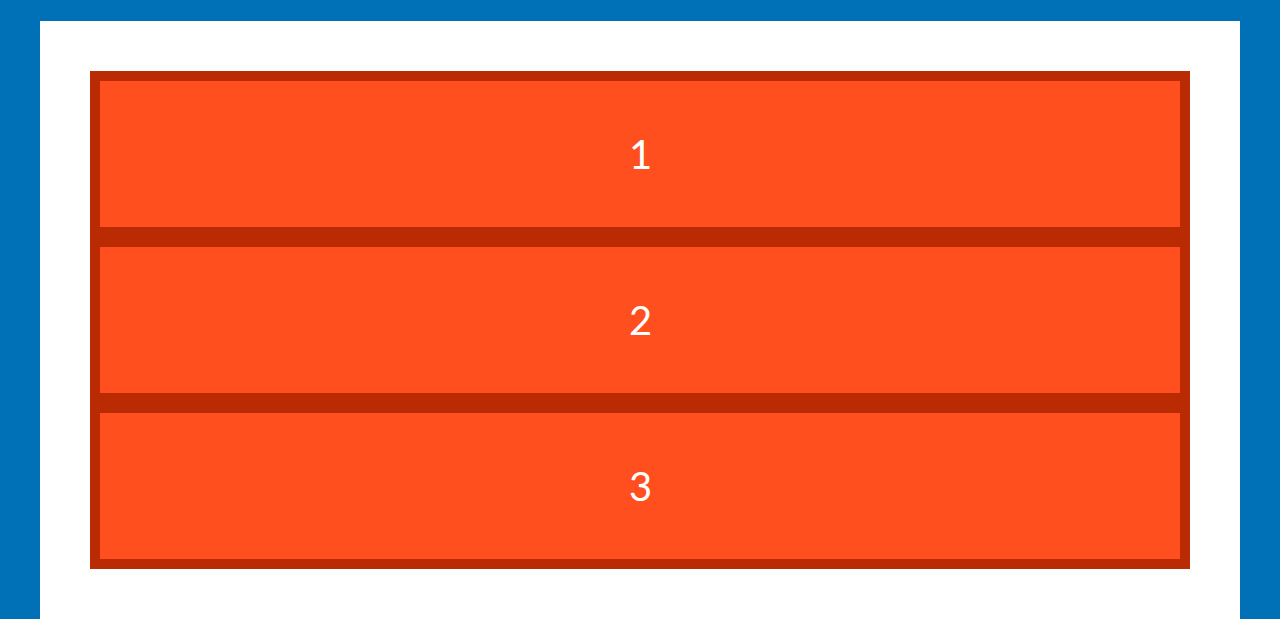
==== commit 1ee9eaf1: "flex" ====
--- a/02-flexbox-basicos/index.html
+++ b/02-flexbox-basicos/index.html
@@ -20,7 +20,7 @@
     </div>
 
     <div class="contenedor">
-
+<!-- Flexbox siempre afecta al primer nivel de hijos -->
         <h2>1.- Display Flex</h2>
 
         <div class="d-flex">
@@ -32,6 +32,9 @@
             </div>
             <div class="box">
                 3
+            </div>
+            <div class="box">
+                4
             </div>
         </div>
  
--- a/02-flexbox-basicos/css/style.css
+++ b/02-flexbox-basicos/css/style.css
@@ -66,3 +66,61 @@
     background-color: var(--blanco);
     padding: 5rem;
 }
+
+
+/* 1- Inicio del Uso del display flex, se mostrarán de izq a derecha, porque  por default se usa un flex-direction:row; y ese va de izq a der, ejemplo si estamos usando un div en vez de cada uno obtenga una fila se acomodarán en una sola fila  */
+.d-flex {
+    display: flex;
+}
+
+
+/* 2 flex-direction: column; mostrará el acomodo en columnas */
+.d-flex-2 {
+    display: flex;
+    flex-direction: column;
+}
+
+/* 3 Cuando usamos el ->Justify content(con ->direction row) servira para alinear los elementos de manera horizontal  */
+.d-flex-3 {
+    display: flex;
+    justify-content: space-evenly;
+}
+
+/* 4 Cuando usanos el ->>Justify content(con ->direction column se modifica o alinear el cointenido de manera vertical) */
+.d-flex-4 {
+    display: flex;
+    flex-direction: column;
+    height: 1000px;
+    justify-content: space-around;
+}
+
+
+/* 5 se usa "Align Items": para alinear de arriba hacia abajo cuando la direccion es -->(Directio: row;), por default usa align-items: stretch; que es estirar al espacio disponible cada uno de los elementos*/
+.d-flex-5 {
+    display: flex;
+    height: 700px;
+    align-items: center;
+}
+
+/* 6 se usa "Align Items":para alinear de izq a derecha cuando la direccion es  -->(Direction: column;)*/
+.d-flex-6 {
+    display: flex;
+    flex-direction: column;
+    height: 700px;
+    align-items: center;
+}
+
+
+/* 7 uso de align-items(de arriba hacia abajo, vertical) y justify-content(de izq a der de manera horizontal  */
+.d-flex-7 {
+    display: flex;
+    /* al utililizar display:flex; en automatico usas estos tres argumentos sin escribirlos, ya estan definidos por defecto
+    flex-direction: row;
+    justify-content: flex-start;
+    align-items: stretch; */
+    height: 700px;
+    /* se aplica de manera horizontal con flex-direction: row; */
+    justify-content: center;
+    /* se aplica de manera vertical  */
+    align-items: flex-end;
+}